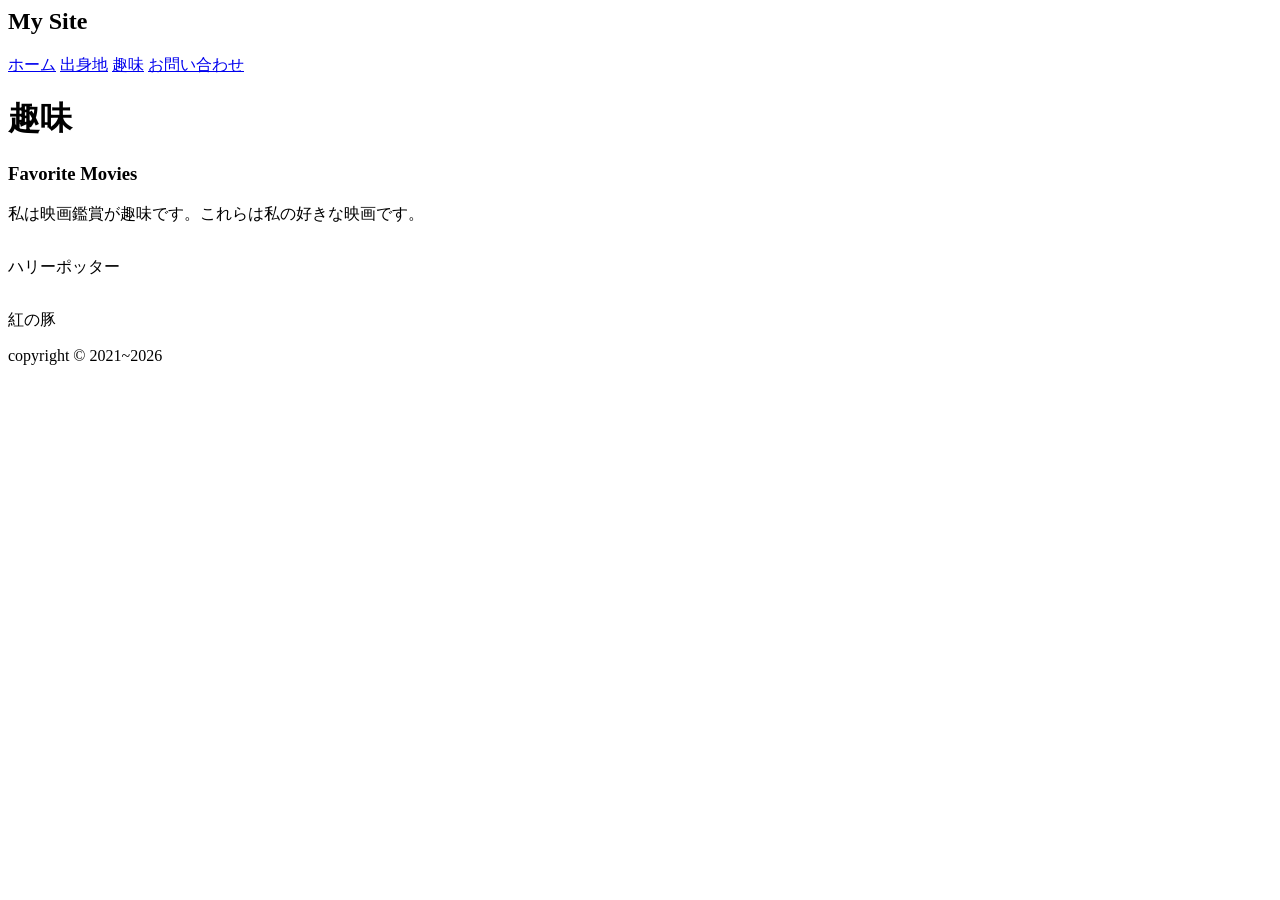
==== hobby.html @ d5a45402 "Add files via upload" ====
<html lang="ja">
<head>
<meta charset="UTF-8">
<title>趣味</title>
<link rel="stylesheet" href="css/style.css">
</head>
<body>
<header>
  <h2>My Site</h2>
</header>

<nav class="navbar">
  <a href="index.html">ホーム</a>
  <a href="hometown.html">出身地</a>
  <a href="hobby.html">趣味</a>
  <a href="contact.html">お問い合わせ</a>
</nav>
  <main class="main-content">
   <div class="card">
    <h1>趣味</h1>
    <h3>Favorite Movies</h3>
       <p>
         私は映画鑑賞が趣味です。これらは私の好きな映画です。
       </p>
     <div class="image-grid">
       <img src="img/hollywood-movies-harry-potter-wallpaper-preview.jpg" alt="">
       <p>ハリーポッター</p>
       <img src="img/ダウンロード.jpg" alt="">
       <p>紅の豚</p>
      </div>
    </div>
       <footer>copyright © 2021~2026</footer>
  </main>
</body></html>
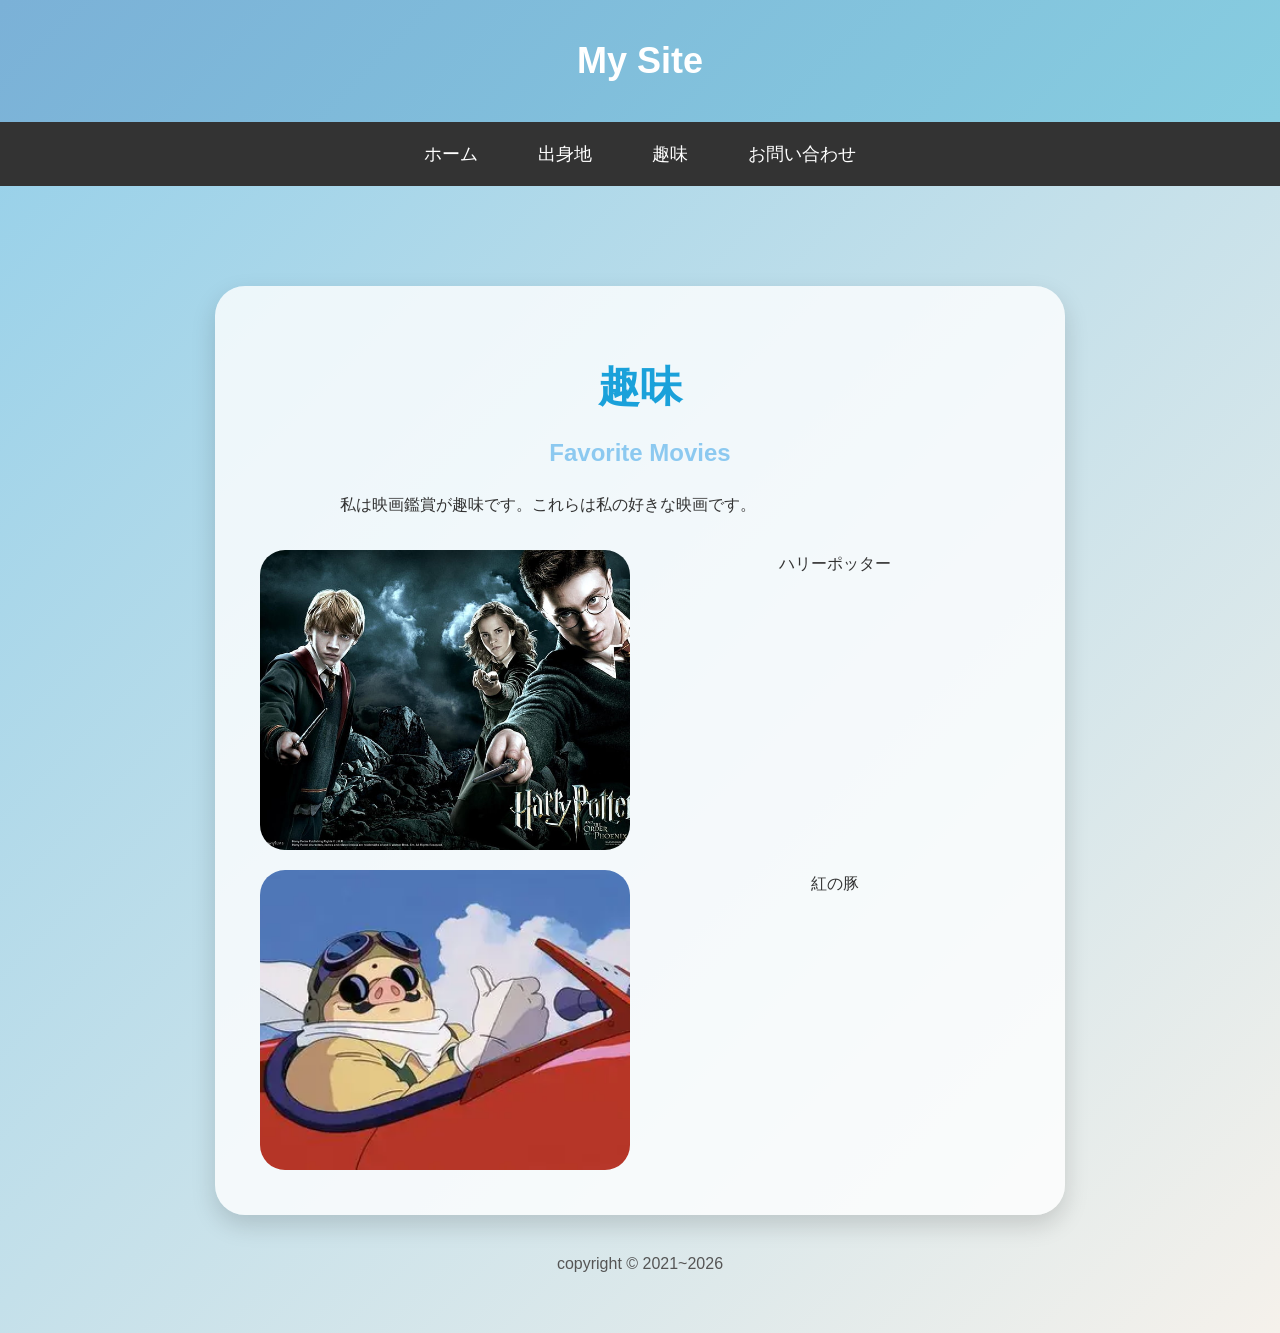
==== commit 888da58b: "Update hobby.html" ====
--- a/hobby.html
+++ b/hobby.html
@@ -23,12 +23,12 @@
          私は映画鑑賞が趣味です。これらは私の好きな映画です。
        </p>
      <div class="image-grid">
-       <img src="img/hollywood-movies-harry-potter-wallpaper-preview.jpg" alt="">
+       <img src="images/hollywood-movies-harry-potter-wallpaper-preview.jpg" alt="">
        <p>ハリーポッター</p>
-       <img src="img/ダウンロード.jpg" alt="">
+       <img src="images/ダウンロード.jpg" alt="">
        <p>紅の豚</p>
       </div>
     </div>
        <footer>copyright © 2021~2026</footer>
   </main>
-</body></html>+</body></html>
--- a/css/style.css
+++ b/css/style.css
@@ -0,0 +1,206 @@
+* {
+     box-sizing: border-box;
+}
+body {
+margin: 0;
+font-family: "Arial", sans-serif;
+background: linear-gradient(135deg, #93cfe9, #f5f1eb);
+color: #333;
+}
+/* left menu */
+
+/* main area */
+.main-content {
+margin-left: 0px;
+padding: 60px;
+min-height: 100vh;
+}
+/* card design */
+.card {
+max-width: 850px;
+margin: 40px auto;
+background: rgba(255, 255, 255, 0.8);
+padding: 45px;
+border-radius: 30px;
+box-shadow: 0 10px 25px rgba(0,0,0,0.15);
+}
+.profile-card {
+    text-align: center;
+}
+h1 {
+color: #1aa1da;
+font-size: 42px;
+margin-bottom: 10px;
+text-align: center;
+}
+h3 {
+color: #8cc9f0;
+font-size: 24px;
+text-align: center;
+}
+p {
+line-height: 1.8;
+font-size: 16px;
+max-width: 600px;
+margin: 0 auto;
+}
+/*keyframes*/
+@keyframes d {
+     0%{
+          transform: translateY(-300px) rotate(0deg);
+          opacity: 0;
+     }
+     40%{
+          transform: translateY(-100px) rotate(170deg);
+          opacity: 0.6;
+     }
+     70%{
+          transform: translateY(20px) rotate(300deg);
+          opacity: 1;
+     }
+     100%{
+          transform: translateY(0px) rotate(360deg);
+     }
+}
+/* research images */
+.image-grid {
+display: grid;
+grid-template-columns: repeat(2, 1fr);
+gap: 20px;
+margin-top: 30px;
+}
+.image-grid img {
+width: 100%;
+height: 300px;
+object-fit: cover;
+border-radius: 25px;
+transition: 0.3s;
+}
+.image-grid img:hover {
+opacity: 0.7;
+transform: scale(1.03);
+cursor: pointer;
+}/* contact form */
+form {
+display: flex;
+flex-direction: column;
+gap: 18px;
+}
+input, textarea {
+width: 100%;
+padding: 18px;
+border: none;
+border-radius: 25px;
+background: #f3f0ec;
+font-size: 15px;
+}
+button {
+padding: 15px;
+border: none;
+border-radius: 25px;
+background: #9ab1e4;
+color: white;
+font-size: 16px;
+cursor: pointer;
+}
+button:hover {
+background: #68beec;
+}
+footer {
+text-align: center;
+margin-top: 40px;
+color: #555;
+}
+.loading-line{
+     position: fixed;
+     top: 60%;
+     left: 50%;
+     transform: translate(-50%,-50%);
+     width: 900%;
+     height: 10px;
+     background-color: #8bd17d;
+     animation: f 2.5s forwards;
+}
+.loading-line::after{
+     content: '';
+     position: absolute;
+     top: 0;
+     left: 0;
+     width: 0;
+     height: 100%;
+     background: linear-gradient(135deg rgb(6,216,198),rgb(235,9,23));
+     animation: f 2.5s forwards;
+}
+@keyframes f{
+     0%,80%{opacity: 1; }
+     100%{opacity: 0; visibility: hidden;}
+}
+.loading-line::after{
+     content: '';
+     position: absolute;
+     top: 0;
+     left: 0;
+     width: 0;
+     height: 100%;
+     background: linear-gradient(135deg, rgb(6,216,198),rgb(235,9,23));
+     animation: fill 2.5s forwards;
+}
+@keyframes fill {
+     to {width: 100%;}
+}
+.sidebar, .main-content{
+     animation: s 2.5s;
+}
+@keyframes s{
+     0%, 80%{opacity: 0;}
+     100%{opacity: 1;}
+}
+.circle-container{
+     display: flex;
+     justify-content: center;
+     gap: 20px;
+     margin-top: 30px;
+     padding-bottom: 30px;
+}
+.circle{
+     width: 60px;
+     height: 60px;
+     border-radius: 50%;
+     display: flex;
+     justify-content: center;
+     align-items: center;
+     color: #f5f1eb;
+     font-size: 11px;
+     font-weight: bold;
+     cursor: pointer;
+}
+.facebook{background-color: rgb(26, 26, 209);}
+.insta{background-color: darkorchid;}
+.line{background-color: #8bd17d;}
+.x{background-color: #333;}
+.youtube{background-color: red;}
+header{
+    background: linear-gradient(135deg,#7bb1d7,#87cde0);
+    color:white;
+    text-align:center;
+    padding:40px;
+}
+
+header h2{
+    margin:0;
+    font-size:36px;
+}
+.navbar{
+    background:#333;
+    display:flex;
+    justify-content:center;
+}
+.navbar a{
+    color:white;
+    text-decoration:none;
+    padding:20px 30px;
+    font-size:18px;
+}
+.navbar a:hover{
+    background:#555;
+}
